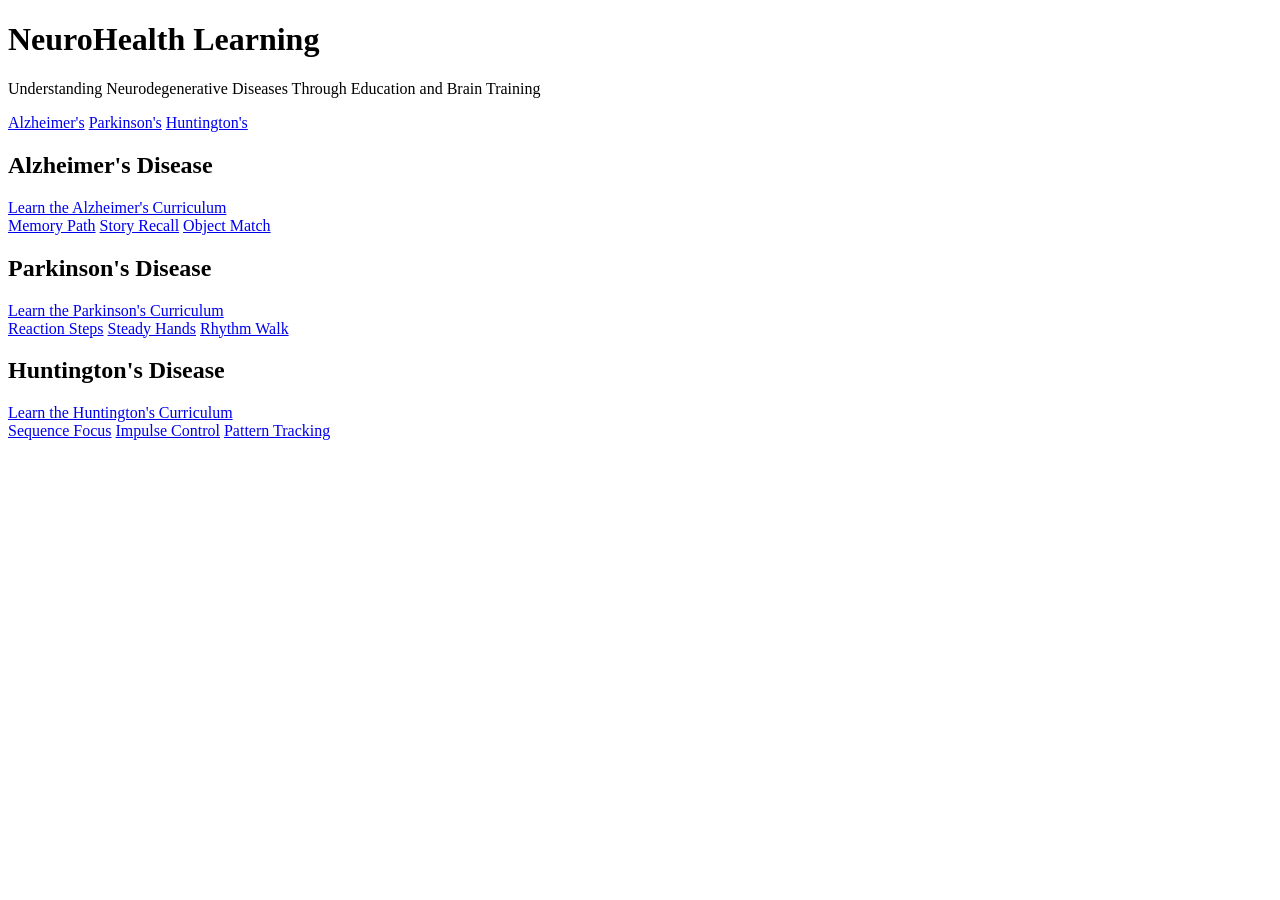
==== index.html @ cdc0b241 "Create index.html" ====
<!DOCTYPE html>
<html>
<head>
<title>NeuroHealth Learning</title>
<link rel="stylesheet" href="styles.css">
</head>

<body>

<header>
<h1>NeuroHealth Learning</h1>
<p>Understanding Neurodegenerative Diseases Through Education and Brain Training</p>
</header>

<nav>
<a href="#alz">Alzheimer's</a>
<a href="#park">Parkinson's</a>
<a href="#hunt">Huntington's</a>
</nav>

<section id="alz">
<h2>Alzheimer's Disease</h2>

<a class="curriculum" href="curriculum/alzheimers.html">
Learn the Alzheimer's Curriculum
</a>

<div class="games">

<a href="games/alz_memory_path.html">Memory Path</a>

<a href="games/alz_story_recall.html">Story Recall</a>

<a href="games/alz_object_match.html">Object Match</a>

</div>
</section>

<section id="park">
<h2>Parkinson's Disease</h2>

<a class="curriculum" href="curriculum/parkinsons.html">
Learn the Parkinson's Curriculum
</a>

<div class="games">

<a href="games/park_reaction_steps.html">Reaction Steps</a>

<a href="games/park_hand_steady.html">Steady Hands</a>

<a href="games/park_rhythm_walk.html">Rhythm Walk</a>

</div>
</section>

<section id="hunt">
<h2>Huntington's Disease</h2>

<a class="curriculum" href="curriculum/huntingtons.html">
Learn the Huntington's Curriculum
</a>

<div class="games">

<a href="games/hunt_sequence_focus.html">Sequence Focus</a>

<a href="games/hunt_impulse_control.html">Impulse Control</a>

<a href="games/hunt_pattern_track.html">Pattern Tracking</a>

</div>
</section>

</body>
</html>
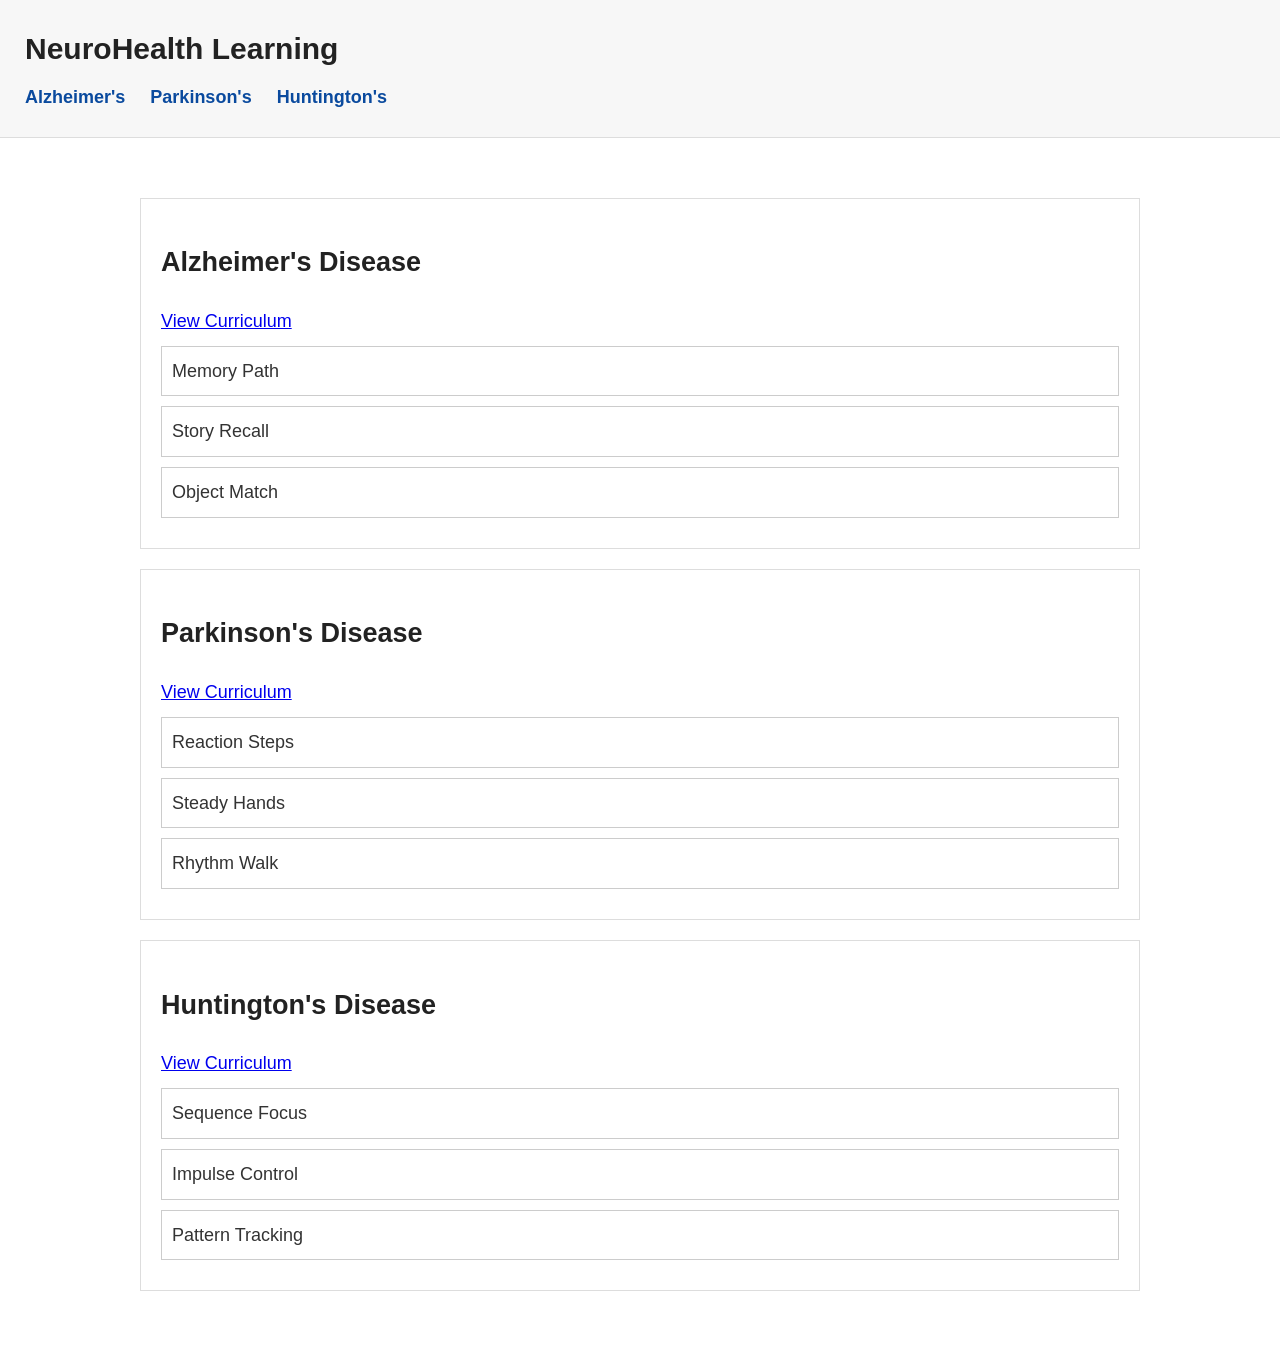
==== commit 8a07c354: "Create index.html" ====
--- a/index.html
+++ b/index.html
@@ -9,68 +9,46 @@
 
 <header>
 <h1>NeuroHealth Learning</h1>
-<p>Understanding Neurodegenerative Diseases Through Education and Brain Training</p>
-</header>
-
 <nav>
 <a href="#alz">Alzheimer's</a>
 <a href="#park">Parkinson's</a>
 <a href="#hunt">Huntington's</a>
 </nav>
+</header>
 
-<section id="alz">
+<div class="container">
+
+<section id="alz" class="card">
 <h2>Alzheimer's Disease</h2>
 
-<a class="curriculum" href="curriculum/alzheimers.html">
-Learn the Alzheimer's Curriculum
-</a>
+<a href="curriculum/alzheimers.html">View Curriculum</a>
 
-<div class="games">
+<a class="game-button" href="games/alz_memory_path.html">Memory Path</a>
+<a class="game-button" href="games/alz_story_recall.html">Story Recall</a>
+<a class="game-button" href="games/alz_object_match.html">Object Match</a>
+</section>
 
-<a href="games/alz_memory_path.html">Memory Path</a>
+<section id="park" class="card">
+<h2>Parkinson's Disease</h2>
 
-<a href="games/alz_story_recall.html">Story Recall</a>
+<a href="curriculum/parkinsons.html">View Curriculum</a>
 
-<a href="games/alz_object_match.html">Object Match</a>
+<a class="game-button" href="games/park_reaction_steps.html">Reaction Steps</a>
+<a class="game-button" href="games/park_steady_hands.html">Steady Hands</a>
+<a class="game-button" href="games/park_rhythm_walk.html">Rhythm Walk</a>
+</section>
+
+<section id="hunt" class="card">
+<h2>Huntington's Disease</h2>
+
+<a href="curriculum/huntingtons.html">View Curriculum</a>
+
+<a class="game-button" href="games/hunt_sequence_focus.html">Sequence Focus</a>
+<a class="game-button" href="games/hunt_impulse_control.html">Impulse Control</a>
+<a class="game-button" href="games/hunt_pattern_track.html">Pattern Tracking</a>
+</section>
 
 </div>
-</section>
-
-<section id="park">
-<h2>Parkinson's Disease</h2>
-
-<a class="curriculum" href="curriculum/parkinsons.html">
-Learn the Parkinson's Curriculum
-</a>
-
-<div class="games">
-
-<a href="games/park_reaction_steps.html">Reaction Steps</a>
-
-<a href="games/park_hand_steady.html">Steady Hands</a>
-
-<a href="games/park_rhythm_walk.html">Rhythm Walk</a>
-
-</div>
-</section>
-
-<section id="hunt">
-<h2>Huntington's Disease</h2>
-
-<a class="curriculum" href="curriculum/huntingtons.html">
-Learn the Huntington's Curriculum
-</a>
-
-<div class="games">
-
-<a href="games/hunt_sequence_focus.html">Sequence Focus</a>
-
-<a href="games/hunt_impulse_control.html">Impulse Control</a>
-
-<a href="games/hunt_pattern_track.html">Pattern Tracking</a>
-
-</div>
-</section>
 
 </body>
 </html>
--- a/styles.css
+++ b/styles.css
@@ -0,0 +1,56 @@
+body{
+font-family: Arial, Helvetica, sans-serif;
+background:#ffffff;
+color:#222;
+margin:0;
+font-size:18px;
+line-height:1.6;
+}
+
+header{
+background:#f7f7f7;
+border-bottom:1px solid #ddd;
+padding:25px;
+}
+
+header h1{
+margin:0;
+font-size:30px;
+}
+
+nav{
+margin-top:10px;
+}
+
+nav a{
+margin-right:20px;
+text-decoration:none;
+color:#0a4a9e;
+font-weight:600;
+}
+
+.container{
+max-width:1000px;
+margin:auto;
+padding:40px;
+}
+
+.card{
+border:1px solid #ddd;
+padding:20px;
+margin:20px 0;
+}
+
+.game-button{
+display:block;
+padding:10px;
+border:1px solid #ccc;
+margin:10px 0;
+text-decoration:none;
+color:#333;
+}
+
+button{
+padding:10px 15px;
+font-size:16px;
+}
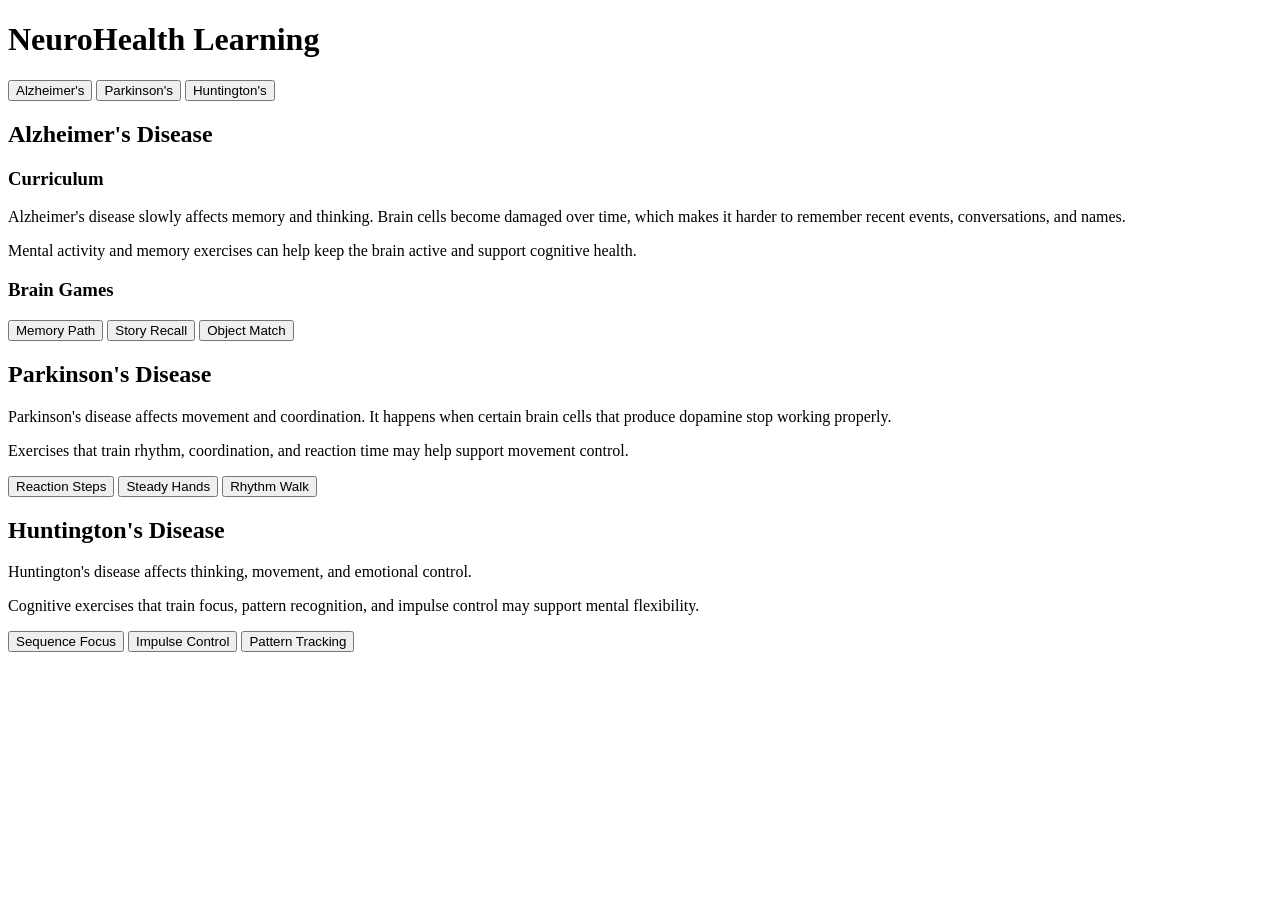
==== commit 0ecf03ed: "Create index.html" ====
--- a/index.html
+++ b/index.html
@@ -1,5 +1,6 @@
 <!DOCTYPE html>
 <html>
+
 <head>
 <title>NeuroHealth Learning</title>
 <link rel="stylesheet" href="styles.css">
@@ -9,46 +10,116 @@
 
 <header>
 <h1>NeuroHealth Learning</h1>
+
 <nav>
-<a href="#alz">Alzheimer's</a>
-<a href="#park">Parkinson's</a>
-<a href="#hunt">Huntington's</a>
+<button onclick="showSection('alz')">Alzheimer's</button>
+<button onclick="showSection('park')">Parkinson's</button>
+<button onclick="showSection('hunt')">Huntington's</button>
 </nav>
+
 </header>
 
-<div class="container">
+<main>
 
-<section id="alz" class="card">
+<section id="alz" class="disease">
+
 <h2>Alzheimer's Disease</h2>
 
-<a href="curriculum/alzheimers.html">View Curriculum</a>
+<div class="curriculum">
 
-<a class="game-button" href="games/alz_memory_path.html">Memory Path</a>
-<a class="game-button" href="games/alz_story_recall.html">Story Recall</a>
-<a class="game-button" href="games/alz_object_match.html">Object Match</a>
-</section>
+<h3>Curriculum</h3>
 
-<section id="park" class="card">
-<h2>Parkinson's Disease</h2>
+<p>
+Alzheimer's disease slowly affects memory and thinking.
+Brain cells become damaged over time, which makes it
+harder to remember recent events, conversations,
+and names.
+</p>
 
-<a href="curriculum/parkinsons.html">View Curriculum</a>
-
-<a class="game-button" href="games/park_reaction_steps.html">Reaction Steps</a>
-<a class="game-button" href="games/park_steady_hands.html">Steady Hands</a>
-<a class="game-button" href="games/park_rhythm_walk.html">Rhythm Walk</a>
-</section>
-
-<section id="hunt" class="card">
-<h2>Huntington's Disease</h2>
-
-<a href="curriculum/huntingtons.html">View Curriculum</a>
-
-<a class="game-button" href="games/hunt_sequence_focus.html">Sequence Focus</a>
-<a class="game-button" href="games/hunt_impulse_control.html">Impulse Control</a>
-<a class="game-button" href="games/hunt_pattern_track.html">Pattern Tracking</a>
-</section>
+<p>
+Mental activity and memory exercises can help
+keep the brain active and support cognitive health.
+</p>
 
 </div>
 
+<div class="games">
+
+<h3>Brain Games</h3>
+
+<button onclick="startMemoryPath()">Memory Path</button>
+<button onclick="startStoryRecall()">Story Recall</button>
+<button onclick="startObjectMatch()">Object Match</button>
+
+</div>
+
+</section>
+
+
+<section id="park" class="disease hidden">
+
+<h2>Parkinson's Disease</h2>
+
+<div class="curriculum">
+
+<p>
+Parkinson's disease affects movement and coordination.
+It happens when certain brain cells that produce dopamine
+stop working properly.
+</p>
+
+<p>
+Exercises that train rhythm, coordination,
+and reaction time may help support movement control.
+</p>
+
+</div>
+
+<div class="games">
+
+<button onclick="startReactionSteps()">Reaction Steps</button>
+<button onclick="startSteadyHands()">Steady Hands</button>
+<button onclick="startRhythm()">Rhythm Walk</button>
+
+</div>
+
+</section>
+
+
+<section id="hunt" class="disease hidden">
+
+<h2>Huntington's Disease</h2>
+
+<div class="curriculum">
+
+<p>
+Huntington's disease affects thinking, movement,
+and emotional control.
+</p>
+
+<p>
+Cognitive exercises that train focus, pattern
+recognition, and impulse control may support
+mental flexibility.
+</p>
+
+</div>
+
+<div class="games">
+
+<button onclick="startSequence()">Sequence Focus</button>
+<button onclick="startImpulse()">Impulse Control</button>
+<button onclick="startPattern()">Pattern Tracking</button>
+
+</div>
+
+</section>
+
+<div id="gameArea"></div>
+
+</main>
+
+<script src="script.js"></script>
+
 </body>
 </html>
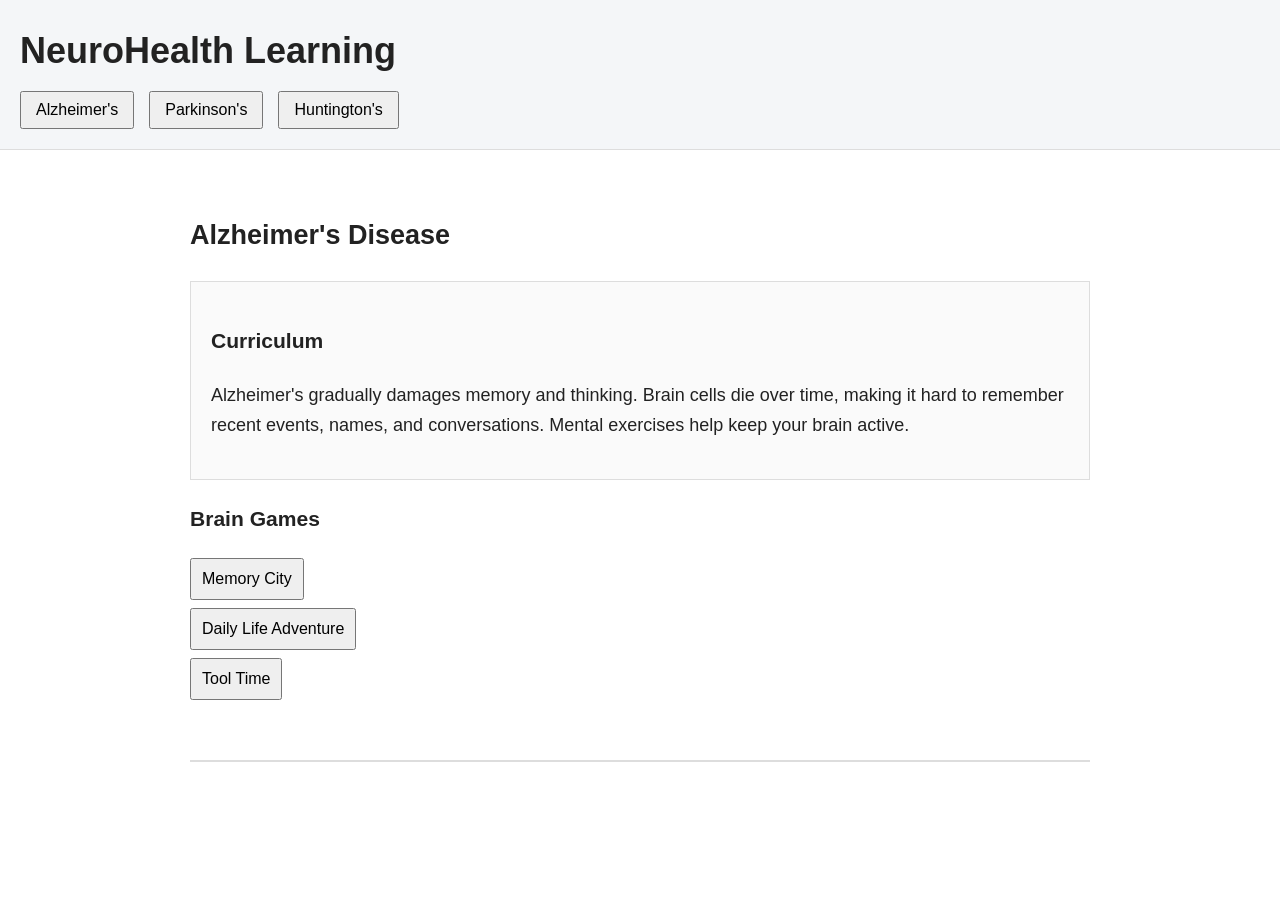
==== commit 6b78d438: "Update index.html" ====
--- a/index.html
+++ b/index.html
@@ -1,125 +1,73 @@
 <!DOCTYPE html>
-<html>
-
+<html lang="en">
 <head>
+<meta charset="UTF-8">
+<meta name="viewport" content="width=device-width, initial-scale=1.0">
 <title>NeuroHealth Learning</title>
 <link rel="stylesheet" href="styles.css">
 </head>
-
 <body>
 
 <header>
 <h1>NeuroHealth Learning</h1>
-
 <nav>
 <button onclick="showSection('alz')">Alzheimer's</button>
 <button onclick="showSection('park')">Parkinson's</button>
 <button onclick="showSection('hunt')">Huntington's</button>
 </nav>
-
 </header>
 
 <main>
 
+<!-- Alzheimer Section -->
 <section id="alz" class="disease">
-
 <h2>Alzheimer's Disease</h2>
-
 <div class="curriculum">
-
 <h3>Curriculum</h3>
-
-<p>
-Alzheimer's disease slowly affects memory and thinking.
-Brain cells become damaged over time, which makes it
-harder to remember recent events, conversations,
-and names.
-</p>
-
-<p>
-Mental activity and memory exercises can help
-keep the brain active and support cognitive health.
-</p>
-
+<p>Alzheimer's gradually damages memory and thinking. Brain cells die over time, making it hard to remember recent events, names, and conversations. Mental exercises help keep your brain active.</p>
 </div>
-
 <div class="games">
-
 <h3>Brain Games</h3>
-
-<button onclick="startMemoryPath()">Memory Path</button>
-<button onclick="startStoryRecall()">Story Recall</button>
-<button onclick="startObjectMatch()">Object Match</button>
-
+<button onclick="startMemoryPath()">Memory City</button>
+<button onclick="startStoryRecall()">Daily Life Adventure</button>
+<button onclick="startObjectMatch()">Tool Time</button>
 </div>
-
 </section>
 
-
+<!-- Parkinson Section -->
 <section id="park" class="disease hidden">
-
 <h2>Parkinson's Disease</h2>
-
 <div class="curriculum">
-
-<p>
-Parkinson's disease affects movement and coordination.
-It happens when certain brain cells that produce dopamine
-stop working properly.
-</p>
-
-<p>
-Exercises that train rhythm, coordination,
-and reaction time may help support movement control.
-</p>
-
+<h3>Curriculum</h3>
+<p>Parkinson's affects movement and coordination due to dopamine loss. Exercises that train rhythm, coordination, and reaction can support motor control.</p>
 </div>
-
 <div class="games">
-
-<button onclick="startReactionSteps()">Reaction Steps</button>
-<button onclick="startSteadyHands()">Steady Hands</button>
-<button onclick="startRhythm()">Rhythm Walk</button>
-
+<h3>Brain Games</h3>
+<button onclick="startReactionSteps()">Step in Rhythm</button>
+<button onclick="startSteadyHands()">Lab Precision</button>
+<button onclick="startRhythm()">Music March</button>
 </div>
-
 </section>
 
-
+<!-- Huntington Section -->
 <section id="hunt" class="disease hidden">
-
 <h2>Huntington's Disease</h2>
-
 <div class="curriculum">
-
-<p>
-Huntington's disease affects thinking, movement,
-and emotional control.
-</p>
-
-<p>
-Cognitive exercises that train focus, pattern
-recognition, and impulse control may support
-mental flexibility.
-</p>
-
+<h3>Curriculum</h3>
+<p>Huntington's affects thinking, movement, and emotional control. Cognitive exercises that train focus, patterns, and impulse control help mental flexibility.</p>
 </div>
-
 <div class="games">
-
-<button onclick="startSequence()">Sequence Focus</button>
-<button onclick="startImpulse()">Impulse Control</button>
-<button onclick="startPattern()">Pattern Tracking</button>
-
+<h3>Brain Games</h3>
+<button onclick="startSequence()">Number Train</button>
+<button onclick="startImpulse()">Red Light Green Light</button>
+<button onclick="startPattern()">Shape Safari</button>
 </div>
-
 </section>
 
+<!-- Game Area -->
 <div id="gameArea"></div>
 
 </main>
-
 <script src="script.js"></script>
-
 </body>
 </html>
--- a/styles.css
+++ b/styles.css
@@ -0,0 +1,72 @@
+body{
+font-family: Arial, Helvetica, sans-serif;
+margin:0;
+background:white;
+color:#222;
+line-height:1.7;
+font-size:18px;
+}
+
+header{
+background:#f4f6f8;
+border-bottom:1px solid #ddd;
+padding:20px;
+}
+
+h1{
+margin:0;
+}
+
+nav{
+margin-top:10px;
+}
+
+nav button{
+margin-right:10px;
+padding:8px 14px;
+font-size:16px;
+cursor:pointer;
+}
+
+main{
+max-width:900px;
+margin:auto;
+padding:40px;
+}
+
+.disease{
+margin-bottom:60px;
+}
+
+.hidden{
+display:none;
+}
+
+.curriculum{
+background:#fafafa;
+border:1px solid #ddd;
+padding:20px;
+margin:20px 0;
+}
+
+.games button{
+display:block;
+margin:8px 0;
+padding:10px;
+font-size:16px;
+cursor:pointer;
+}
+
+#gameArea{
+margin-top:40px;
+padding:20px;
+border-top:2px solid #ddd;
+}
+
+.tile{
+width:70px;
+height:70px;
+border:1px solid black;
+display:inline-block;
+margin:3px;
+}
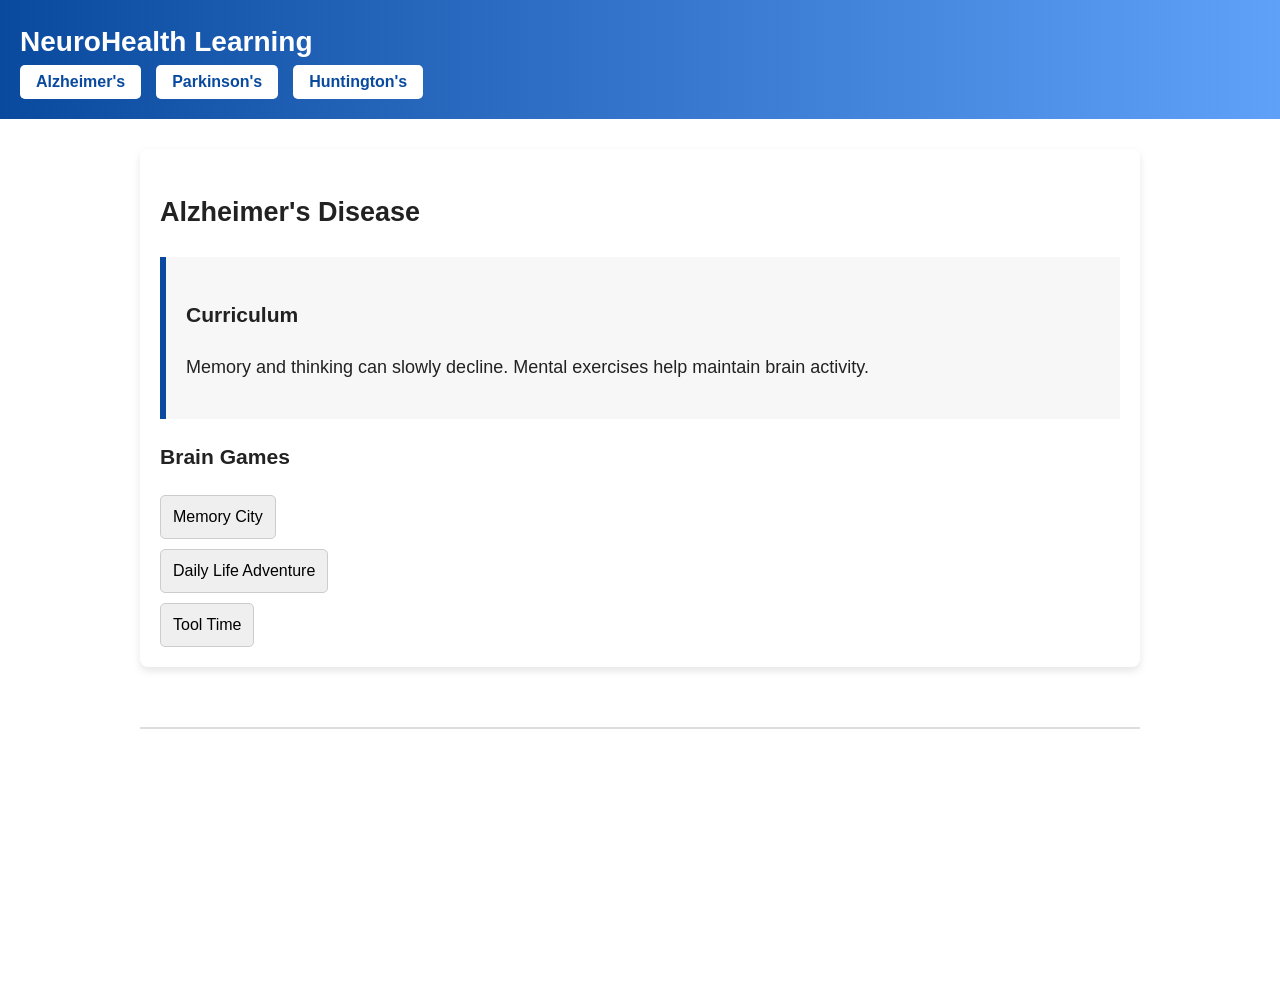
==== commit 4f9f0f81: "Update index.html" ====
--- a/index.html
+++ b/index.html
@@ -18,56 +18,51 @@
 </header>
 
 <main>
-
-<!-- Alzheimer Section -->
 <section id="alz" class="disease">
 <h2>Alzheimer's Disease</h2>
 <div class="curriculum">
 <h3>Curriculum</h3>
-<p>Alzheimer's gradually damages memory and thinking. Brain cells die over time, making it hard to remember recent events, names, and conversations. Mental exercises help keep your brain active.</p>
+<p>Memory and thinking can slowly decline. Mental exercises help maintain brain activity.</p>
 </div>
 <div class="games">
 <h3>Brain Games</h3>
-<button onclick="startMemoryPath()">Memory City</button>
-<button onclick="startStoryRecall()">Daily Life Adventure</button>
-<button onclick="startObjectMatch()">Tool Time</button>
+<button onclick="startMemoryCity()">Memory City</button>
+<button onclick="startStoryAdventure()">Daily Life Adventure</button>
+<button onclick="startToolTime()">Tool Time</button>
 </div>
 </section>
 
-<!-- Parkinson Section -->
 <section id="park" class="disease hidden">
 <h2>Parkinson's Disease</h2>
 <div class="curriculum">
 <h3>Curriculum</h3>
-<p>Parkinson's affects movement and coordination due to dopamine loss. Exercises that train rhythm, coordination, and reaction can support motor control.</p>
+<p>Parkinson's affects movement and coordination. Exercises for rhythm, balance, and reaction can help.</p>
 </div>
 <div class="games">
 <h3>Brain Games</h3>
-<button onclick="startReactionSteps()">Step in Rhythm</button>
-<button onclick="startSteadyHands()">Lab Precision</button>
-<button onclick="startRhythm()">Music March</button>
+<button onclick="startArrowDance()">Step in Rhythm</button>
+<button onclick="startLabPrecision()">Lab Precision</button>
+<button onclick="startMusicMarch()">Music March</button>
 </div>
 </section>
 
-<!-- Huntington Section -->
 <section id="hunt" class="disease hidden">
 <h2>Huntington's Disease</h2>
 <div class="curriculum">
 <h3>Curriculum</h3>
-<p>Huntington's affects thinking, movement, and emotional control. Cognitive exercises that train focus, patterns, and impulse control help mental flexibility.</p>
+<p>Huntington's affects thinking, movement, and emotional control. Focus and pattern exercises help maintain mental flexibility.</p>
 </div>
 <div class="games">
 <h3>Brain Games</h3>
-<button onclick="startSequence()">Number Train</button>
-<button onclick="startImpulse()">Red Light Green Light</button>
-<button onclick="startPattern()">Shape Safari</button>
+<button onclick="startNumberTrain()">Number Train</button>
+<button onclick="startRedLightGreenLight()">Red Light Green Light</button>
+<button onclick="startShapeSafari()">Shape Safari</button>
 </div>
 </section>
 
-<!-- Game Area -->
 <div id="gameArea"></div>
+</main>
 
-</main>
 <script src="script.js"></script>
 </body>
 </html>
--- a/styles.css
+++ b/styles.css
@@ -1,41 +1,61 @@
 body{
 font-family: Arial, Helvetica, sans-serif;
 margin:0;
-background:white;
+background:#fff;
 color:#222;
-line-height:1.7;
+line-height:1.6;
 font-size:18px;
 }
 
 header{
-background:#f4f6f8;
-border-bottom:1px solid #ddd;
+background: linear-gradient(to right, #0a4a9e, #5fa1f9);
+color:white;
 padding:20px;
+position: sticky;
+top:0;
+z-index:1000;
 }
 
-h1{
+header h1{
 margin:0;
-}
-
-nav{
-margin-top:10px;
+font-size:28px;
 }
 
 nav button{
 margin-right:10px;
-padding:8px 14px;
+padding:8px 16px;
 font-size:16px;
+border:none;
 cursor:pointer;
+background:white;
+color:#0a4a9e;
+font-weight:600;
+border-radius:5px;
+transition: 0.3s;
+}
+
+nav button:hover{
+background:#0a4a9e;
+color:white;
 }
 
 main{
-max-width:900px;
+max-width:1000px;
 margin:auto;
-padding:40px;
+padding:30px;
 }
 
 .disease{
 margin-bottom:60px;
+background:white;
+border-radius:8px;
+box-shadow: 0 4px 8px rgba(0,0,0,0.1);
+padding:20px;
+transition: 0.3s;
+}
+
+.disease:hover{
+box-shadow: 0 8px 16px rgba(0,0,0,0.2);
 }
 
 .hidden{
@@ -43,30 +63,48 @@
 }
 
 .curriculum{
-background:#fafafa;
-border:1px solid #ddd;
+background:#f7f7f7;
+border-left:6px solid #0a4a9e;
 padding:20px;
-margin:20px 0;
+margin-top:20px;
 }
 
 .games button{
 display:block;
-margin:8px 0;
-padding:10px;
+margin-top:10px;
+padding:12px;
 font-size:16px;
 cursor:pointer;
+border-radius:5px;
+border:1px solid #ccc;
+transition:0.3s;
+}
+
+.games button:hover{
+background:#0a4a9e;
+color:white;
 }
 
 #gameArea{
 margin-top:40px;
 padding:20px;
 border-top:2px solid #ddd;
+min-height:200px;
 }
 
 .tile{
-width:70px;
-height:70px;
+width:60px;
+height:60px;
 border:1px solid black;
 display:inline-block;
 margin:3px;
+border-radius:5px;
+transition:0.3s;
 }
+
+.tile:hover{
+transform:scale(1.1);
+background:#5fa1f9;
+color:white;
+cursor:pointer;
+}
